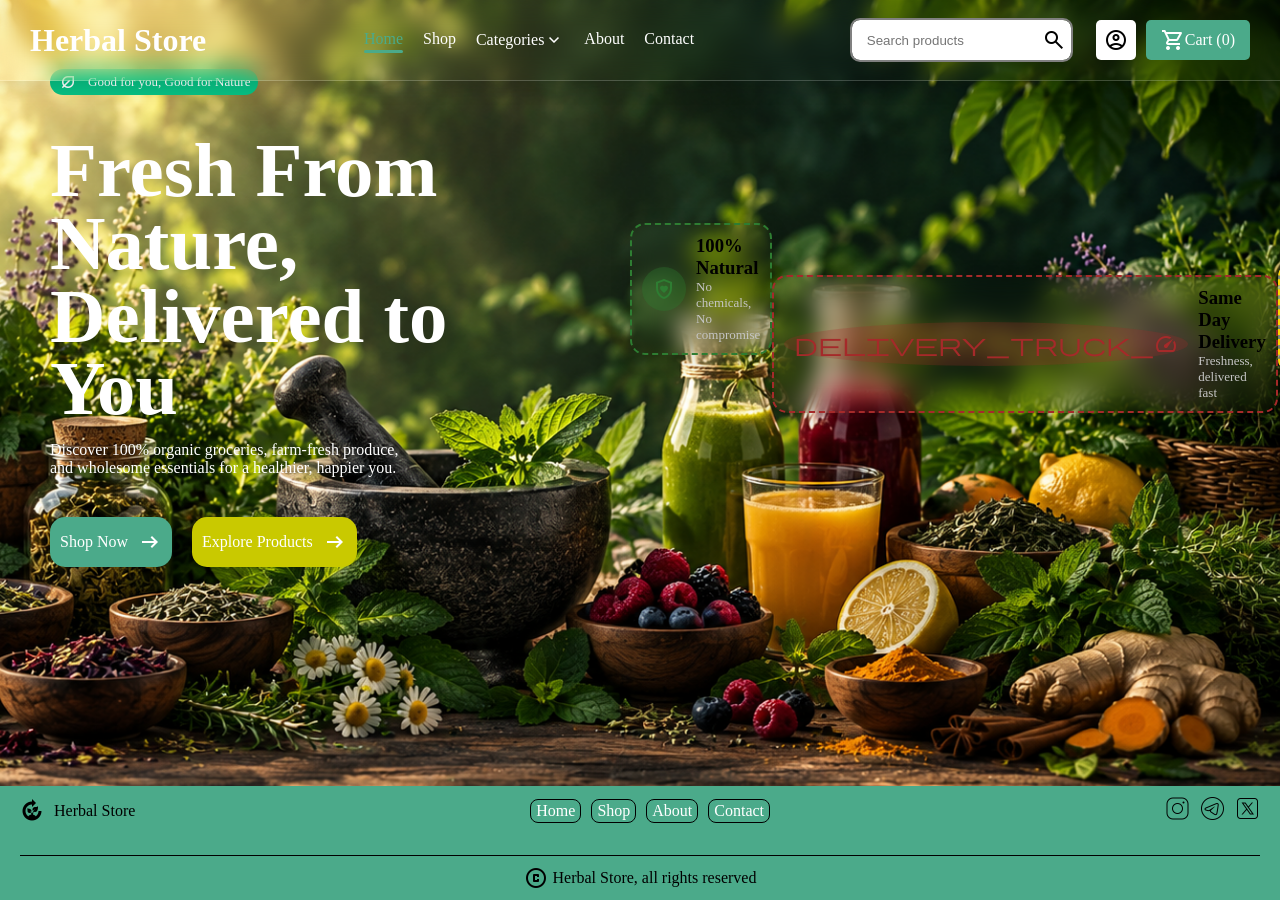
==== index.html @ 99f5c354 "Add files via upload" ====
<!DOCTYPE html>
<html lang="en">
<head>
    <meta charset="UTF-8">
    <meta name="viewport" content="width=device-width, initial-scale=1.0">
    <title>Herbal Store</title>
    <link rel="icon" href="./Image/herbal-store.PNG">
    <link rel="stylesheet" href="Herbal Store.css">
    <link rel="stylesheet" href="https://fonts.googleapis.com/css2?family=Material+Symbols+Outlined">
</head>
<header>
    <h1 id="title"><span class="material-symbols-outlined primary-side-menu-open">arrow_menu_open</span>Herbal Store</h1>
    <ul class="navigation-option">
        <li class="non-expandable active-li"><a href="index.html">Home</a></li>
        <li class="non-expandable"><a href="./All Product.html">Shop</a></li>
        <li class="expandable">
            Categories
            <span class="material-symbols-outlined arrow">keyboard_arrow_down</span>
            <div class="dropdown">
                <ul>
                    <li data-category="herb">Herb</li>
                    <li data-category="spice">Spice</li>
                    <li data-category="juice">Juice</li>
                </ul>
            </div>
        </li>
        <li class="non-expandable"><a href="About.html">About</a></li>
        <li class="non-expandable"><a href="Contact.html">Contact</a></li>
    </ul>
    <div class="account-cart">
        <div class="search-input">
            <span class="material-symbols-outlined search-icon">search</span>
            <input type="text" placeholder="Search products">
            <div class="search-results">
                <ul>
                    
                </ul>
            </div>
        </div>
        <a href="./Account Section/Account Center.html"><button id="account"><span class="material-symbols-outlined">account_circle</span></button></a>
        <a id="cart" href="./Cart.html"><span class="material-symbols-outlined">shopping_cart</span>Cart (0)</a>
    </div>
</header>
<body>
    <div class="primary-side-menu">
        <span class="material-symbols-outlined primary-side-menu-close">keyboard_arrow_left</span>
        <div class="sm-search">
            <input type="text" placeholder="Search products ...">
            <span class="material-symbols-outlined">search</span>
            <div class="sm-search-result">
                <ul>

                </ul>
            </div>
        </div>
        <hr id="line">
        <ul class="sm-navigation">
            <li>
                <a href="./index.html">
                    <span class="material-symbols-outlined">home</span>
                    <h4>Home</h4>
                </a>
            </li>
            <li>
                <a href="./All Product.html">
                    <span class="material-symbols-outlined">shopping_bag</span>
                    <h4>Shop</h4>
                </a>
            </li>
            <li>
                <a class="sm-expandable">
                    <span class="material-symbols-outlined">category</span>
                    <h4>Category</h4>
                    <span class="material-symbols-outlined sm-arrow">keyboard_arrow_down</span>
                </a>
                <div class="dropdown-category">
                    <a href="./All Product.html?category=herb">Herb</a>
                    <a href="./All Product.html?category=juice">Juice</a>
                    <a href="./All Product.html?category=spice">Spice</a>
                </div>
            </li>
            <li>
                <a href="./About.html">
                    <span class="material-symbols-outlined">info</span>
                    <h4>About</h4>
                </a>
            </li>
            <li>
                <a href="./Contact.html">
                    <span class="material-symbols-outlined">mail</span>
                    <h4>Contact</h4>
                </a>
            </li>
            <li id="li-of-cart">
                <a href="./Cart.html">
                    <p id="cart-items">0</p>
                    <span class="material-symbols-outlined">shopping_bag</span>
                    <h4>Cart</h4>
                </a>
            </li>
            <li>
                <a href="./Account Section/Account Center.html">
                    
                    <span class="material-symbols-outlined">account_circle</span>
                    <h4>Account Center</h4>
                </a>
            </li>
        </ul>
    </div>
    <main>
        <div class="intro">
            <p>
                <span class="material-symbols-outlined leaf">nest_eco_leaf</span>
                Good for you, Good for Nature
            </p>
            <h1>Fresh From Nature, Delivered to You</h1>
            <p>Discover 100% organic groceries, farm-fresh produce, and wholesome essentials for a healthier, happier you.</p>
            <div class="button-container">
                <a id="shop-now" href="./Cart.html">
                    Shop Now
                    <span class="material-symbols-outlined">arrow_right_alt</span>
                </a>
                <a href="./All Product.html" id="explore-products">
                    Explore Products
                    <span class="material-symbols-outlined">arrow_right_alt</span>
                </a>
            </div>
        </div>
        <div class="info">
            <div class="natural">
                <div class="icon">
                    <span class="material-symbols-outlined shield">shield_with_heart</span>
                </div>
                <div>
                    <h3>100% Natural</h3>
                    <p>No chemicals, No compromise</p>
                </div>
            </div>
            <div class="delivery">
                <div class="icon">
                    <span class="material-symbols-outlined truck">delivery_truck_speed</span>
                </div>
                <div>
                    <h3>Same Day Delivery</h3>
                    <p>Freshness, delivered fast</p>
                </div>
            </div>
            <div class="rating">
                <div class="icon">
                    <span class="material-symbols-outlined star">star_half</span>
                </div>
                <div>
                    <h3>4.9/5</h3>
                    <p>12K Reviews</p>
                </div>
                <div class="rated-users">
                    <span class="material-symbols-outlined">account_circle</span>
                    <span class="material-symbols-outlined">account_circle</span>
                    <span class="material-symbols-outlined">account_circle</span>
                    <span class="material-symbols-outlined">account_circle</span>
                    <span class="material-symbols-outlined">account_circle</span>
                </div>
            </div>
        </div>
    </main>
    <script type="module" src="Herbal Store.js"></script>
</body>
<footer>
    <div class="top">
        <div class="website-name">
            <span class="material-symbols-outlined">compost</span>
            <p>Herbal Store</p>
        </div>
        <div class="nav">
            <a href="index.html">Home</a><a href="index.html">Shop</a><a href="About.html">About</a><a href="Contact.html">Contact</a>
        </div>
        <div class="social-meida">
            <a href="index.html"><img src="./Image/instagram.png" alt=""></a>
            <a href="index.html"><img src="./Image/telegram.png" alt=""></a>
            <a href="index.html"><img src="./Image/x.png" alt=""></a>
        </div>
    </div>
    <div class="bottom">
        <p><span class="material-symbols-outlined copyright">copyright</span>Herbal Store, all rights reserved</p>
    </div>
</footer>
</html>
---- Herbal Store.css ----
*{
    box-sizing: border-box;
    margin: 0;
    padding: 0;
    
}
:root{
    --rating-width: 60%;
    --slider-width: 0;
    --footer-z: 100;
    --header-z: 100;
    --dropdown-z: 200;
    --menu-z: 600;
    --primary-side-menu: 1300;
    --overlay-z: 500;
    --notification-z: 700;
    --notificationSpan-width: 0%;
    --notification-translate: -100%;
    --notificationSpan-transition: width 3s ease;
    --notification-opacity: 0
}
html, body{
    height: 100%;
    width: 100%;
    background: url(./Image/LandingPageImg.png) 100% center / cover no-repeat;
    display: flex;
    flex-direction: column;
}
header{
    display: flex;
    justify-content: space-between;
    align-items: center;
    padding: 20px 30px;
    background: linear-gradient(135deg, rgba(255, 255, 255, 0.18));
    backdrop-filter: blur(12px);
    -webkit-backdrop-filter: blur(12px);
    border-bottom: 1px solid rgba(255, 255, 255, 0.2);
    box-shadow: 0 4px 20px rgba(0, 0, 0, 0.15);
    position: fixed;
    z-index: var(--header-z);
    top: 0;
    width: 100%;
    transition: transform 0.3s ease;
}
main{
    display: grid;
    grid-template-columns: repeat(2, 1fr);
    height: 100%;
    padding: 0 50px;
    gap: 40px;
    outline: auto;
    max-width: 1700px;
    margin: 0 auto;
    align-items: center;
    outline: none;
    
}
footer{
    background-color: #4BAA8A;
    width: 100%;
    display: flex;
    flex-direction: column;
    gap: 20px;
    padding: 10px 20px;
    height: fit-content;
    margin: auto 0;
    margin-top: 150px;
    z-index: var(--footer-z);
}

/*a*/
.dropdown-category a{
    color: rgba(0, 0, 0, 0.726) !important;
    padding: 5px;
    border-radius: 5px;
}
.dropdown-category a:first-child{
    margin-top: 10px;
}
.sm-navigation a{
    display: flex;
    align-items: center;
    gap: 15px;
    color: black;
    width: 100%;
    padding: 7px;
    border-radius: 8px;
}
#product-searched{
    width: 100%;
    height: fit-content;
    display: flex;
    border: 1px solid black;
    border-radius: 5px;
    padding: 0 5px 0 0;
    color: black;
    background-color: #e7e7e7;
    transition: opacity 0.3s ease;
}
#cart{
    background-color: rgb(75, 170, 138) !important;
    color: white;
    padding: 0 15px !important;
}
.top > div:nth-child(2) a{
    border: 1px solid black;
    padding: 2px 5px;
    border-radius: 8px;
    background: none;
    transition: background-color 0.3s ease;
}
a{
    text-decoration: none;
    transition: color 0.3s ease;
    color: white;
}

/*hr*/
#line{
    margin: 25px 0;
}

/*ul*/
.sm-search-result ul{
    display: flex;
    flex-direction: column;
    gap: 3px;
}
.sm-navigation{
    display: flex;
    flex-direction: column;
    gap: 8px;
}
.search-results ul{
    padding: 8px;
    overflow: auto;
    display: flex;
    flex-direction: column;
    gap: 3px;
}
.navigation-option{
    display: flex;
    list-style: none;
    gap: 20px;
    color: white;
}
.dropdown ul{
    display: flex;
    flex-direction: column;
    background: linear-gradient(135deg, rgba(255, 255, 255, 0.18));
    backdrop-filter: blur(12px);
    -webkit-backdrop-filter: blur(12px);
    border-radius: 8px;
    overflow: hidden;
}

/*div*/
.primary-side-menu{
    position: fixed;
    width: 80%;
    max-width: 350px;
    height: 100%;
    border-radius: 0 8px 8px 0;
    background-color: rgb(233, 233, 233);
    z-index: var(--primary-side-menu);
    display: flex;
    transform: translateX(-120%);
    flex-direction: column;
    padding: 15px;
    transition: transform 0.3s ease;
}
.sm-search-result div{
    display: flex;
    flex-direction: column;
    align-items: center;
    margin-left: 5px;
    justify-content: center;
}
.dropdown-category{
    top: 130%;
    width: 80%;
    display: flex;
    flex-direction: column;
    gap: 2px;
    height: 0px;
    overflow: hidden;
    transition: height 0.3s ease;
}
.sm-search-result{
    position: absolute;
    top: 110%;
    border-radius: 6px;
    width: 100%;
    height: 200px;
    overflow: auto;
    padding: 8px;
    background-color: white;
    z-index: var(--dropdown-z);
    display: none;
}
.sm-search{
    position: relative;
    display: none;
}
.search-results div{
    display: flex;
    flex-direction: column;
    justify-content: center;
    margin-left: 8px;
}
.search-results{
    width: 100%;
    position: absolute;
    top: 110%;
    outline: 1px solid black;
    height: 200px;
    border-radius: 6px;
    background-color: white;
    display: none;
    z-index: var(--dropdown-z);
    overflow: auto;
}
.account-cart{
    display: flex;
    gap: 10px;
    align-items: stretch;
}
.search-input{
    position: relative;
    margin-right: 15px;
}
.intro{
    grid-column: 1;
    align-self: center;
}
.button-container{
    display: flex;
    align-items: stretch;
    height: 50px;
    gap: 20px;
    width: fit-content;
}
.info{
    display: grid;
    grid-template-columns: repeat(3, 1fr);
    height: 30%;
    align-self: center;
    justify-self: center;
    max-width: 600px;
}
.info > div{
    background: linear-gradient(135deg, rgba(255, 255, 255, 0.137));
    backdrop-filter: blur(12px);
    -webkit-backdrop-filter: blur(12px);
    box-shadow:0 4px 20px rgba(0, 0, 0, 0.15);
    width: fit-content;
    display: flex;
    gap: 10px;
    align-items: center;
    padding: 10px;
    border-radius: 15px;
}
.rating{
    display: grid !important;
    grid-template-columns: 1fr 2fr;

}
.natural{
    align-self: self-start;
    border: 2px dashed #2E7D32;
}
.delivery{
    align-self: self-end;
    border: 2px dashed brown;
}
.rating{
    border: 2px dashed gold;
    align-self: center;
    justify-self: right;
}
.icon{
    padding: 10px;
    border-radius: 100%;
    display: flex;
    align-items: center;
}
.delivery .icon{
    background-color: rgba(165, 42, 42, 0.250);
}
.natural .icon{
    background-color: #2e7d3256;
}
.rating .icon{
    background-color: rgba(255, 217, 0, 0.250);
    justify-self: self-start;
}
.rated-users{
    grid-column: 1/span 2;
    display: flex; 
    justify-self: center;
}
.dropdown{
    display: none;
    max-height: 200px;
    position: absolute;
    top: calc(100% + 8px);
    overflow: auto;
    color: white;
}
.top > div{
    display: flex;
    gap: 10px;
    align-items: center;
    justify-content: center;
}
.top{
    display: flex;
    justify-content: space-between;
}
.bottom{
    width: 100%;
    padding-top: 10px;
    border-top: 1px solid black;
    margin-top: 10px;
}


/*li*/
#li-of-cart{
    position: relative;
}
.sm-navigation li{
    display: flex;
    flex-direction: column;
}
li{
    position: relative;
    cursor: pointer;
    height: fit-content;
    display: flex;
    align-items: center;
    transition: color 0.3s ease;
}
.dropdown li{
    padding: 5px;
}

/*span*/
#title .material-symbols-outlined{
    display: none;
    transition: opacity 0.3s ease;
}
.primary-side-menu-close{
    position: absolute;
    right: -35px;
    top: 10px;
    padding: 3px;
    background-color: rgb(233, 233, 233);
    border-radius: 5px;
    transition: opacity 0.3s ease;
}
.sm-search-result span{
    position: relative;
    font-size: 14px;
}
.sm-arrow{
    margin-left: auto;
    transition: transform 0.3s ease;
}
.sm-search .material-symbols-outlined{
    position: absolute;
    left: 5px;
    top: 50%;
    transform: translateY(-50%);
}
.search-results span{
    position: relative;
    font-size: 14px;
}

.arrow{
    display: block;
    font-size: 20px !important;
    transition: transform 0.3s ease;
}
.search-icon{
    position: absolute;
    top: 50%;
    right: 5px;
    transform: translateY(-50%);
}
.leaf{
    font-size: 20px !important;
}
.shield{
    color: #2E7D32;
}
.truck{
    color: brown;
}
.star{
    color: gold;
}
.rated-users img{
    display: block;
    background-color: #2E7D32;
    width: 25px;
    height: 25px;
    border-radius: 100%;
}
.rated-users img:not(:first-child){
    margin-left: -10px;
}

/*input*/
.sm-search input{
    width: 100%;
    padding: 5px 5px 5px 35px;
    height: 35px;
    border-radius: 5px;
    outline: 1px solid gray;
    border: none;
}
.search-input input{
    height: 100%;
    border: none;
    border-radius: 8px;
    outline: 2px solid gray;
    padding: 10px 15px;
    padding-right: 35px;
    transition: outline 0.3s ease;
}
.search-input input:focus{
    outline: 2px solid #2E7D32;
}

/*button*/
#cart, #account{
    display: flex;
    align-items: center;
    border-radius: 5px;
    padding: 5px;
    background: none;
    border: none;
    transition: opacity 0.3s ease;
}
#account{
    color: black;
    background-color: white;
    width: 40px;
    height: 40px;
    display: flex;
    justify-content: center;
    align-items: center;
}
.button-container a{
    display: flex;
    align-items: center;
    gap: 10px;
    padding: 0 10px;
    border-radius: 15px;
    background: none;
    border: none;
    transition: all 0.3s ease;
}
#shop-now{
    background-color: rgb(75, 170, 138);
}
#explore-products{
    background-color: rgb(201, 201, 0);
}

/*h4*/
#product-searched h4{
    margin-left: auto;
    font-size: 14px;
    align-self: center;
}

/*h1*/
#title{
    color: white;
    display: flex;
    gap: 5px;
    align-items: center;
}
.intro h1{
    color: white;
    font-size: clamp(2rem, 6vw, 6rem);
    line-height: 0.95;
    margin-bottom: 15px;
}

/*img*/
#product-searched > img{
    width: 55px;
    aspect-ratio: 1;
    object-fit: cover;
    border-radius: 5px;
}
.top > div:last-child img{
    width: 25px;
    aspect-ratio: 1;
}
#account img{
    width: 100%;
    height: 100%;
    object-fit: cover;
    border-radius: 100%;
}

/*p*/
#cart-items{
    position: absolute;
    border-radius:3px;
    padding: 3px;
    background-color: #4BAA8A;
    font-size: 10px;
    top: 0;
    left:20px;
}
.search-results p{
    font-size: 14px;
}
.bottom p{
    display: flex;
    align-items: center;
    justify-content: center;
    gap: 5px;
}
.intro p:first-child{
    width: fit-content;
    background-color: rgb(8, 192, 131);
    color: white;
    padding: 3px 8px;
    border-radius: 50px;
    margin-bottom: 40px;
    font-size: 13px;
    display: flex;
    align-items: center;
    gap: 10px;
}
.intro p:nth-of-type(2){
    color: white;
    font-size: clamp(1rem,1.2vw, 1.25rem);
    max-width: 45ch;
    margin-bottom: 40px;
}
.info p{
    color: rgb(197, 197, 197);
    font-size: 13px;
}

/*pseudo classes*/
.primary-side-menu-open:hover{
    opacity: 0.7;
    cursor: pointer;
}
.primary-side-menu-close:hover{
    opacity: 0.7;
    cursor: pointer;
}
.sm-search-result::-webkit-scrollbar{
    display: none;
}
.sm-search-result li:hover{
    opacity: 0.7;
}
.sm-search-result span::before{
    content: '☆☆☆☆☆';
}
.sm-search-result span::after{
    content: '★★★★★';
    position: absolute;
    left: 0;
    top: 0;
    color: rgb(241, 187, 8);
    overflow: hidden;
    width: var(--rating-width);
}
.sm-navigation a:hover{
    background-color: white;
}
.dropdown-category a:hover{
    background-color: white;
}
.sm-search input:focus{
    outline: 2px solid #4BAA8A;
}
.search-results::-webkit-scrollbar{
    display: none;
}
.search-results span::before{
    content: '☆☆☆☆☆';
}
.search-results span::after{
    position: absolute;
    content: '★★★★★';
    top: 0;
    left: 0;
    color: rgb(241, 187, 8);
    overflow: hidden;
    width: var(--rating-width);
}
.search-results li:hover{
    opacity: 0.7;
}
.top > div:nth-child(2) a:hover{
    background-color: white;
    cursor: pointer;
}

#cart:hover, #account:hover{
    cursor: pointer;
    opacity: 0.7;
}
.navigation-option > li:hover, .navigation-option > li:hover a{
   color: rgba(75, 170, 138, 0.4);
}
#shop-now:hover, #explore-products:hover{
    gap: 15px;
    cursor: pointer;
    opacity: 0.7;
}
.dropdown li:hover{
    background-color: rgba(255, 255, 255, 0.10);
}
.navigation-option > li::after{
    content: "";
    position: absolute;
    transition: width 0.3s ease;
    bottom: -5px;
    left: 0;
    width: 0;
    height: 3px;
    background-color: rgb(75, 170, 138);
    border-radius: 15px;
    transition: all 0.3s ease;
}
li:hover::after{
    width: 100%; 
}
li.active-li, li.active-li a{
    color: rgb(75, 170, 138);
}
li.active-li::after{
    width: 100%;
    background-color: rgb(75, 170, 138);
}
li:hover::after{
    background-color: rgba(75, 170, 138, 0.4);
}

/*other classes*/
li > span{
    position: relative;
}
.rotate{
    transform: rotate(180deg);
}
.visibility{
    display: block;
}
.primary-side-menu.active{
    transform: translateX(0%);
}
@media(max-width:1040px){
    .navigation-option{
        display: none;
    }
    main{
        grid-template-columns: auto;
        justify-items: center;
        align-self: center;
        margin-top: 200px;
        gap: 100px;
    }
    .info{
        align-self: flex-start;
        height: 400px;
    }
    #title .material-symbols-outlined{
        display: block;
    }
}

@media (max-width: 710px){
    .search-input{
        display: none;
    }
    .sm-search{
        display: flex;
    }
}
@media (max-width: 500px){
    .info{
        grid-template-columns: auto;
        align-content: flex-start;
        gap: 20px;
        width: 100%;
    }
    .info > div{
       width: 100%;
       max-width: 250px;
    }
    .rating, .natural{
        justify-self: flex-end;
    }
}
@media (max-width: 460px){
    #cart, #account{
        display: none;
    }
}
@media (max-width: 550px) {
    main{
        margin-top: 100px;
        padding: 0 20px;
    }
}
@media (max-width:570px){
    .top{
        flex-direction: column;
        gap: 20px;
    }
}
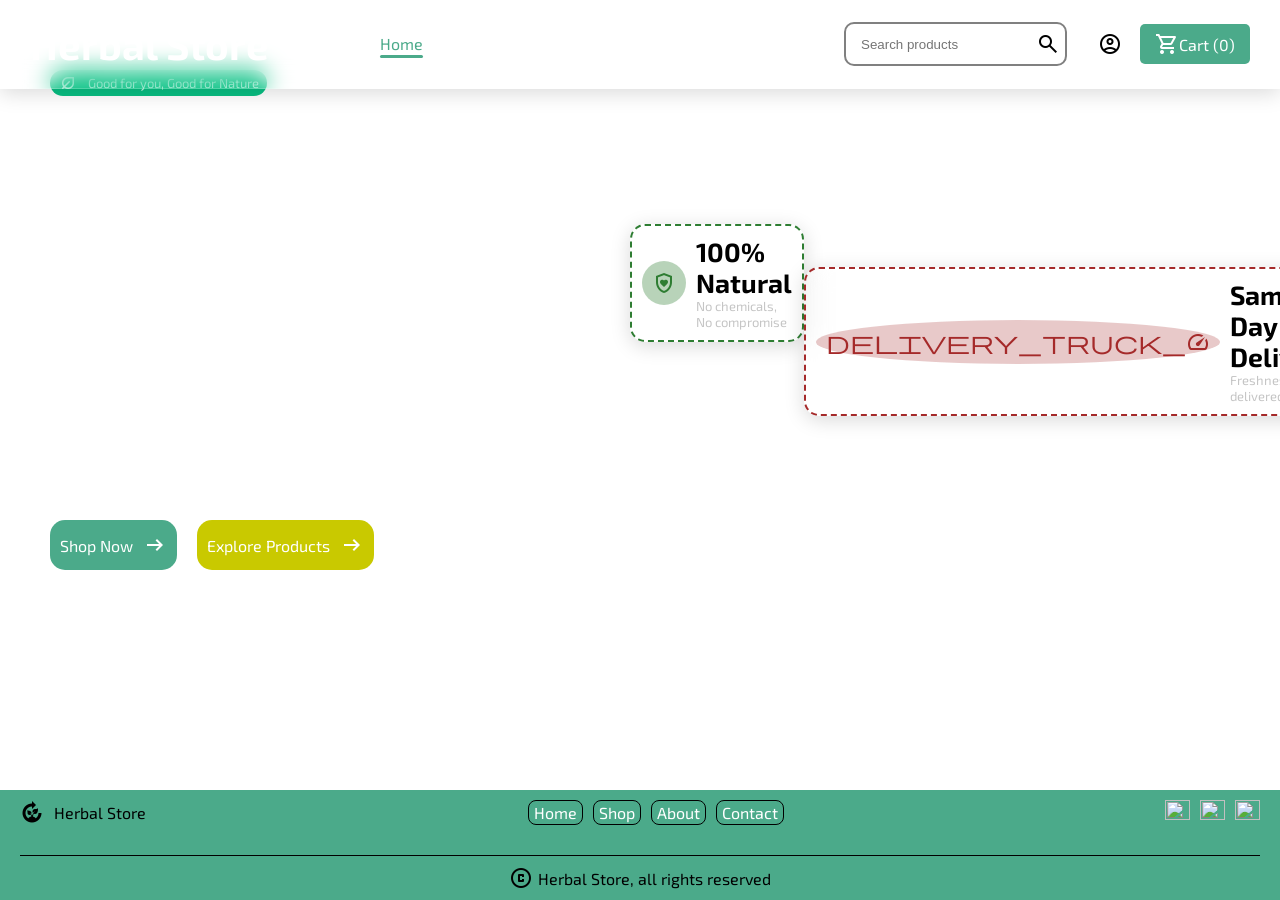
==== commit 52ad7814: "Add files via upload" ====
--- a/index.html
+++ b/index.html
@@ -1,187 +1,191 @@
 <!DOCTYPE html>
 <html lang="en">
-<head>
-    <meta charset="UTF-8">
-    <meta name="viewport" content="width=device-width, initial-scale=1.0">
-    <title>Herbal Store</title>
-    <link rel="icon" href="./Image/herbal-store.PNG">
-    <link rel="stylesheet" href="Herbal Store.css">
-    <link rel="stylesheet" href="https://fonts.googleapis.com/css2?family=Material+Symbols+Outlined">
-</head>
-<header>
-    <h1 id="title"><span class="material-symbols-outlined primary-side-menu-open">arrow_menu_open</span>Herbal Store</h1>
-    <ul class="navigation-option">
-        <li class="non-expandable active-li"><a href="index.html">Home</a></li>
-        <li class="non-expandable"><a href="./All Product.html">Shop</a></li>
-        <li class="expandable">
-            Categories
-            <span class="material-symbols-outlined arrow">keyboard_arrow_down</span>
-            <div class="dropdown">
-                <ul>
-                    <li data-category="herb">Herb</li>
-                    <li data-category="spice">Spice</li>
-                    <li data-category="juice">Juice</li>
-                </ul>
+    <div class="overlay"></div>
+    <head>
+        <meta charset="UTF-8">
+        <meta name="viewport" content="width=device-width, initial-scale=1.0">
+        <title>Herbal Store</title>
+        <link rel="icon" type="image/png" href="./Image/herbal-store.png">
+        <link rel="stylesheet" href="Herbal Store.css">
+        <link rel="stylesheet" href="https://fonts.googleapis.com/css2?family=Material+Symbols+Outlined">
+        <link rel="preconnect" href="https://fonts.googleapis.com">
+        <link rel="preconnect" href="https://fonts.gstatic.com" crossorigin>
+        <link href="https://fonts.googleapis.com/css2?family=Exo+2:ital,wght@0,100..900;1,100..900&display=swap" rel="stylesheet">
+    </head>
+    <header>
+        <h1 id="title"><span class="material-symbols-outlined primary-side-menu-open">arrow_menu_open</span>Herbal Store</h1>
+        <ul class="navigation-option">
+            <li class="non-expandable active-li"><a href="index.html">Home</a></li>
+            <li class="non-expandable"><a href="./All Product.html">Shop</a></li>
+            <li class="expandable">
+                Categories
+                <span class="material-symbols-outlined arrow">keyboard_arrow_down</span>
+                <div class="dropdown">
+                    <ul>
+                        <li data-category="herb">Herb</li>
+                        <li data-category="spice">Spice</li>
+                        <li data-category="juice">Juice</li>
+                    </ul>
+                </div>
+            </li>
+            <li class="non-expandable"><a href="About.html">About</a></li>
+            <li class="non-expandable"><a href="Contact.html">Contact</a></li>
+        </ul>
+        <div class="account-cart">
+            <div class="search-input">
+                <span class="material-symbols-outlined search-icon">search</span>
+                <input type="text" placeholder="Search products">
+                <div class="search-results">
+                    <ul>
+                        
+                    </ul>
+                </div>
             </div>
-        </li>
-        <li class="non-expandable"><a href="About.html">About</a></li>
-        <li class="non-expandable"><a href="Contact.html">Contact</a></li>
-    </ul>
-    <div class="account-cart">
-        <div class="search-input">
-            <span class="material-symbols-outlined search-icon">search</span>
-            <input type="text" placeholder="Search products">
-            <div class="search-results">
-                <ul>
-                    
-                </ul>
+            <a href="./Account Section/Account Center.html"><button id="account"><span class="material-symbols-outlined">account_circle</span></button></a>
+            <a id="cart" href="./Cart.html"><span class="material-symbols-outlined">shopping_cart</span>Cart (0)</a>
+        </div>
+    </header>
+    <body>
+        <div class="primary-side-menu">
+            <span class="material-symbols-outlined primary-side-menu-close">keyboard_arrow_left</span>
+            <div class="sm-search">
+                <input type="text" placeholder="Search products ...">
+                <span class="material-symbols-outlined">search</span>
+                <div class="sm-search-result">
+                    <ul>
+
+                    </ul>
+                </div>
+            </div>
+            <hr id="line">
+            <ul class="sm-navigation">
+                <li>
+                    <a href="./index.html">
+                        <span class="material-symbols-outlined">home</span>
+                        <h4>Home</h4>
+                    </a>
+                </li>
+                <li>
+                    <a href="./All Product.html">
+                        <span class="material-symbols-outlined">shopping_bag</span>
+                        <h4>Shop</h4>
+                    </a>
+                </li>
+                <li>
+                    <a class="sm-expandable">
+                        <span class="material-symbols-outlined">category</span>
+                        <h4>Category</h4>
+                        <span class="material-symbols-outlined sm-arrow">keyboard_arrow_down</span>
+                    </a>
+                    <div class="dropdown-category">
+                        <a href="./All Product.html?category=herb">Herb</a>
+                        <a href="./All Product.html?category=juice">Juice</a>
+                        <a href="./All Product.html?category=spice">Spice</a>
+                    </div>
+                </li>
+                <li>
+                    <a href="./About.html">
+                        <span class="material-symbols-outlined">info</span>
+                        <h4>About</h4>
+                    </a>
+                </li>
+                <li>
+                    <a href="./Contact.html">
+                        <span class="material-symbols-outlined">mail</span>
+                        <h4>Contact</h4>
+                    </a>
+                </li>
+                <li id="li-of-cart">
+                    <a href="./Cart.html">
+                        <p id="cart-items">0</p>
+                        <span class="material-symbols-outlined">shopping_bag</span>
+                        <h4>Cart</h4>
+                    </a>
+                </li>
+                <li>
+                    <a href="./Account Section/Account Center.html">
+                        
+                        <span class="material-symbols-outlined">account_circle</span>
+                        <h4>Account Center</h4>
+                    </a>
+                </li>
+            </ul>
+        </div>
+        <main>
+            <div class="intro">
+                <p>
+                    <span class="material-symbols-outlined leaf">nest_eco_leaf</span>
+                    Good for you, Good for Nature
+                </p>
+                <h1>Fresh From Nature, Delivered to You</h1>
+                <p>Discover 100% organic groceries, farm-fresh produce, and wholesome essentials for a healthier, happier you.</p>
+                <div class="button-container">
+                    <a id="shop-now" href="./Cart.html">
+                        Shop Now
+                        <span class="material-symbols-outlined">arrow_right_alt</span>
+                    </a>
+                    <a href="./All Product.html" id="explore-products">
+                        Explore Products
+                        <span class="material-symbols-outlined">arrow_right_alt</span>
+                    </a>
+                </div>
+            </div>
+            <div class="info">
+                <div class="natural">
+                    <div class="icon">
+                        <span class="material-symbols-outlined shield">shield_with_heart</span>
+                    </div>
+                    <div>
+                        <h3>100% Natural</h3>
+                        <p>No chemicals, No compromise</p>
+                    </div>
+                </div>
+                <div class="delivery">
+                    <div class="icon">
+                        <span class="material-symbols-outlined truck">delivery_truck_speed</span>
+                    </div>
+                    <div>
+                        <h3>Same Day Delivery</h3>
+                        <p>Freshness, delivered fast</p>
+                    </div>
+                </div>
+                <div class="rating">
+                    <div class="icon">
+                        <span class="material-symbols-outlined star">star_half</span>
+                    </div>
+                    <div>
+                        <h3>4.9/5</h3>
+                        <p>12K Reviews</p>
+                    </div>
+                    <div class="rated-users">
+                        <span class="material-symbols-outlined">account_circle</span>
+                        <span class="material-symbols-outlined">account_circle</span>
+                        <span class="material-symbols-outlined">account_circle</span>
+                        <span class="material-symbols-outlined">account_circle</span>
+                        <span class="material-symbols-outlined">account_circle</span>
+                    </div>
+                </div>
+            </div>
+        </main>
+        <script type="module" src="Herbal Store.js"></script>
+    </body>
+    <footer>
+        <div class="top">
+            <div class="website-name">
+                <span class="material-symbols-outlined">compost</span>
+                <p>Herbal Store</p>
+            </div>
+            <div class="nav">
+                <a href="index.html">Home</a><a href="index.html">Shop</a><a href="About.html">About</a><a href="Contact.html">Contact</a>
+            </div>
+            <div class="social-meida">
+                <a href="index.html"><img src="./Image/instagram.png" alt=""></a>
+                <a href="index.html"><img src="./Image/telegram.png" alt=""></a>
+                <a href="index.html"><img src="./Image/x.png" alt=""></a>
             </div>
         </div>
-        <a href="./Account Section/Account Center.html"><button id="account"><span class="material-symbols-outlined">account_circle</span></button></a>
-        <a id="cart" href="./Cart.html"><span class="material-symbols-outlined">shopping_cart</span>Cart (0)</a>
-    </div>
-</header>
-<body>
-    <div class="primary-side-menu">
-        <span class="material-symbols-outlined primary-side-menu-close">keyboard_arrow_left</span>
-        <div class="sm-search">
-            <input type="text" placeholder="Search products ...">
-            <span class="material-symbols-outlined">search</span>
-            <div class="sm-search-result">
-                <ul>
-
-                </ul>
-            </div>
+        <div class="bottom">
+            <p><span class="material-symbols-outlined copyright">copyright</span>Herbal Store, all rights reserved</p>
         </div>
-        <hr id="line">
-        <ul class="sm-navigation">
-            <li>
-                <a href="./index.html">
-                    <span class="material-symbols-outlined">home</span>
-                    <h4>Home</h4>
-                </a>
-            </li>
-            <li>
-                <a href="./All Product.html">
-                    <span class="material-symbols-outlined">shopping_bag</span>
-                    <h4>Shop</h4>
-                </a>
-            </li>
-            <li>
-                <a class="sm-expandable">
-                    <span class="material-symbols-outlined">category</span>
-                    <h4>Category</h4>
-                    <span class="material-symbols-outlined sm-arrow">keyboard_arrow_down</span>
-                </a>
-                <div class="dropdown-category">
-                    <a href="./All Product.html?category=herb">Herb</a>
-                    <a href="./All Product.html?category=juice">Juice</a>
-                    <a href="./All Product.html?category=spice">Spice</a>
-                </div>
-            </li>
-            <li>
-                <a href="./About.html">
-                    <span class="material-symbols-outlined">info</span>
-                    <h4>About</h4>
-                </a>
-            </li>
-            <li>
-                <a href="./Contact.html">
-                    <span class="material-symbols-outlined">mail</span>
-                    <h4>Contact</h4>
-                </a>
-            </li>
-            <li id="li-of-cart">
-                <a href="./Cart.html">
-                    <p id="cart-items">0</p>
-                    <span class="material-symbols-outlined">shopping_bag</span>
-                    <h4>Cart</h4>
-                </a>
-            </li>
-            <li>
-                <a href="./Account Section/Account Center.html">
-                    
-                    <span class="material-symbols-outlined">account_circle</span>
-                    <h4>Account Center</h4>
-                </a>
-            </li>
-        </ul>
-    </div>
-    <main>
-        <div class="intro">
-            <p>
-                <span class="material-symbols-outlined leaf">nest_eco_leaf</span>
-                Good for you, Good for Nature
-            </p>
-            <h1>Fresh From Nature, Delivered to You</h1>
-            <p>Discover 100% organic groceries, farm-fresh produce, and wholesome essentials for a healthier, happier you.</p>
-            <div class="button-container">
-                <a id="shop-now" href="./Cart.html">
-                    Shop Now
-                    <span class="material-symbols-outlined">arrow_right_alt</span>
-                </a>
-                <a href="./All Product.html" id="explore-products">
-                    Explore Products
-                    <span class="material-symbols-outlined">arrow_right_alt</span>
-                </a>
-            </div>
-        </div>
-        <div class="info">
-            <div class="natural">
-                <div class="icon">
-                    <span class="material-symbols-outlined shield">shield_with_heart</span>
-                </div>
-                <div>
-                    <h3>100% Natural</h3>
-                    <p>No chemicals, No compromise</p>
-                </div>
-            </div>
-            <div class="delivery">
-                <div class="icon">
-                    <span class="material-symbols-outlined truck">delivery_truck_speed</span>
-                </div>
-                <div>
-                    <h3>Same Day Delivery</h3>
-                    <p>Freshness, delivered fast</p>
-                </div>
-            </div>
-            <div class="rating">
-                <div class="icon">
-                    <span class="material-symbols-outlined star">star_half</span>
-                </div>
-                <div>
-                    <h3>4.9/5</h3>
-                    <p>12K Reviews</p>
-                </div>
-                <div class="rated-users">
-                    <span class="material-symbols-outlined">account_circle</span>
-                    <span class="material-symbols-outlined">account_circle</span>
-                    <span class="material-symbols-outlined">account_circle</span>
-                    <span class="material-symbols-outlined">account_circle</span>
-                    <span class="material-symbols-outlined">account_circle</span>
-                </div>
-            </div>
-        </div>
-    </main>
-    <script type="module" src="Herbal Store.js"></script>
-</body>
-<footer>
-    <div class="top">
-        <div class="website-name">
-            <span class="material-symbols-outlined">compost</span>
-            <p>Herbal Store</p>
-        </div>
-        <div class="nav">
-            <a href="index.html">Home</a><a href="index.html">Shop</a><a href="About.html">About</a><a href="Contact.html">Contact</a>
-        </div>
-        <div class="social-meida">
-            <a href="index.html"><img src="./Image/instagram.png" alt=""></a>
-            <a href="index.html"><img src="./Image/telegram.png" alt=""></a>
-            <a href="index.html"><img src="./Image/x.png" alt=""></a>
-        </div>
-    </div>
-    <div class="bottom">
-        <p><span class="material-symbols-outlined copyright">copyright</span>Herbal Store, all rights reserved</p>
-    </div>
-</footer>
+    </footer>
 </html>
--- a/Herbal Store.css
+++ b/Herbal Store.css
@@ -25,6 +25,23 @@
     background: url(./Image/LandingPageImg.png) 100% center / cover no-repeat;
     display: flex;
     flex-direction: column;
+    flex-direction: column;
+    font-family: "Exo 2", sans-serif;
+}
+h1{
+    font-size: clamp(1.5rem, 2.5vw + 0.8rem, 2.5rem);
+}
+h2{
+    font-size: clamp(1.35rem, 2vw + 0.7rem, 2rem);
+}
+h3{
+    font-size: clamp(1.2rem, 1.5vw + 0.6rem, 1.65rem);
+}
+h4{
+    font-size: clamp(1.05rem, 1vw + 0.6rem, 1.35rem);
+}
+p{
+    font-size: clamp(0.875rem, 0.4vw + 0.8rem, 1rem);
 }
 header{
     display: flex;
@@ -155,6 +172,17 @@
 }
 
 /*div*/
+.overlay{
+    position:fixed;
+    left: 0%;
+    width: 100%;
+    height: 100%;
+    background: linear-gradient(135deg, rgba(255, 255, 255, 0.18));
+    backdrop-filter: blur(5px);
+    -webkit-backdrop-filter: blur(5px);
+    z-index: var(--overlay-z);
+    display: none;
+}
 .primary-side-menu{
     position: fixed;
     width: 80%;
@@ -172,7 +200,6 @@
 .sm-search-result div{
     display: flex;
     flex-direction: column;
-    align-items: center;
     margin-left: 5px;
     justify-content: center;
 }
@@ -665,9 +692,6 @@
     transform: translateX(0%);
 }
 @media(max-width:1040px){
-    .navigation-option{
-        display: none;
-    }
     main{
         grid-template-columns: auto;
         justify-items: center;
@@ -679,11 +703,15 @@
         align-self: flex-start;
         height: 400px;
     }
+}
+@media (max-width:1080px){
+    .navigation-option{
+        display: none;
+    }
     #title .material-symbols-outlined{
         display: block;
     }
 }
-
 @media (max-width: 710px){
     .search-input{
         display: none;
